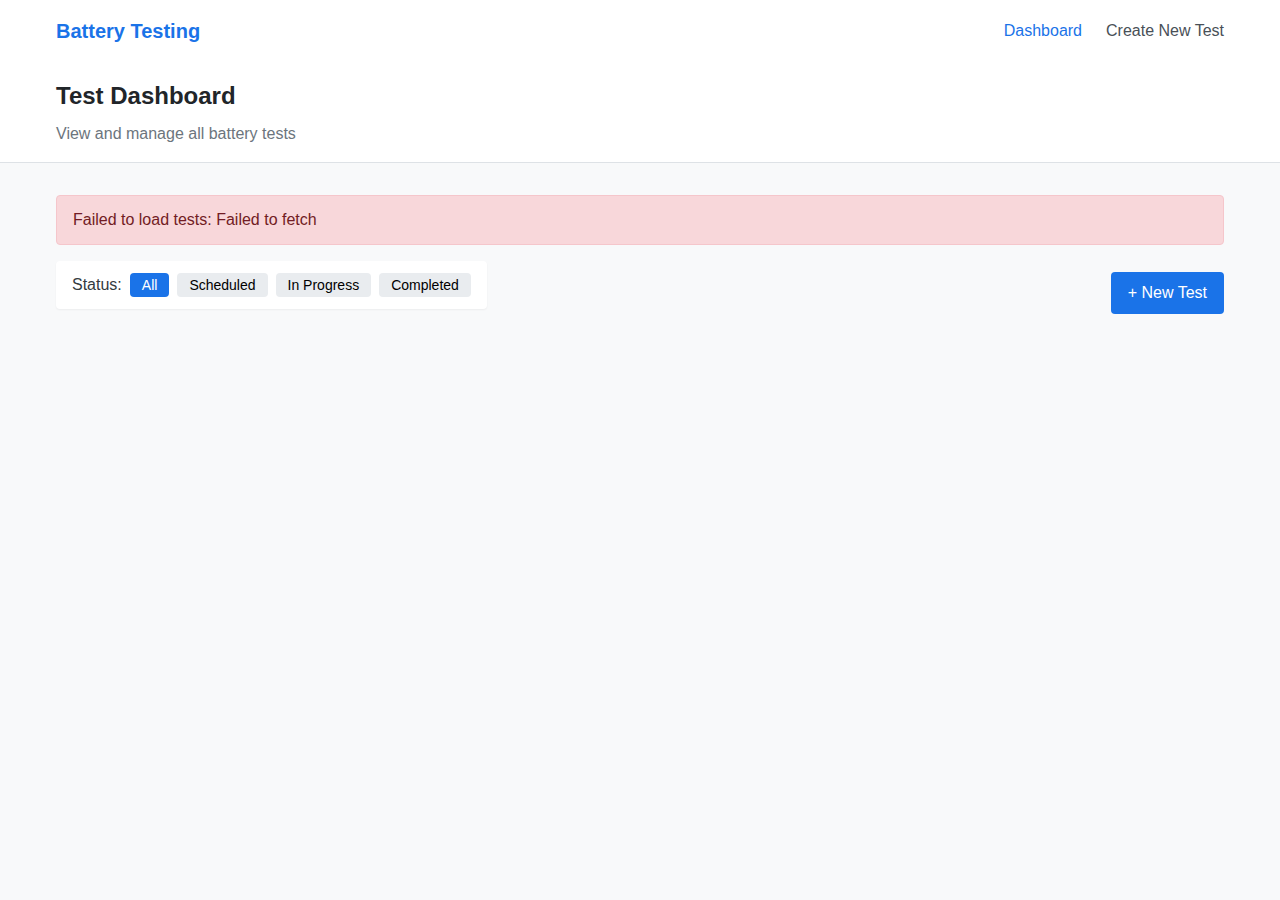
==== frontend/index.html @ e198a8a3 "Added frontend and few changes" ====
<!DOCTYPE html>
<html lang="en">
<head>
    <meta charset="UTF-8">
    <meta name="viewport" content="width=device-width, initial-scale=1.0">
    <title>Battery Testing Dashboard</title>
    <link rel="stylesheet" href="css/style.css">
    <link rel="stylesheet" href="css/components.css">
    <link rel="stylesheet" href="css/dashboard.css">
</head>
<body>
    <!-- Navigation -->
    <nav class="navbar">
        <div class="container navbar-container">
            <a href="index.html" class="navbar-brand">Battery Testing</a>
            <ul class="navbar-nav">
                <li><a href="index.html" class="nav-link active">Dashboard</a></li>
                <li><a href="setup.html" class="nav-link">Create New Test</a></li>
            </ul>
        </div>
    </nav>

    <!-- Header -->
    <header class="page-header">
        <div class="container">
            <h1 class="page-title">Test Dashboard</h1>
            <p class="page-subtitle">View and manage all battery tests</p>
        </div>
    </header>

    <main class="container">
        <!-- Alert area for notifications -->
        <div id="alertContainer" class="mb-4"></div>

        <!-- Actions and filters -->
        <div class="action-bar">
            <div class="filter-bar">
                <span class="filter-label">Status:</span>
                <div class="filter-buttons">
                    <button class="filter-button active" data-filter="all">All</button>
                    <button class="filter-button" data-filter="scheduled">Scheduled</button>
                    <button class="filter-button" data-filter="in_progress">In Progress</button>
                    <button class="filter-button" data-filter="completed">Completed</button>
                </div>
            </div>
            <a href="setup.html" class="btn btn-primary">+ New Test</a>
        </div>

        <!-- Tests Grid -->
        <div id="testsGrid" class="grid grid-cols-3">
            <!-- Tests will be loaded here dynamically -->
            <div class="loader-container" id="loaderContainer">
                <div class="loader"></div>
            </div>
            <div class="empty-state hidden" id="emptyState">
                <div class="empty-state-icon">📋</div>
                <div class="empty-state-message">No tests found</div>
                <a href="setup.html" class="btn btn-primary">Create New Test</a>
            </div>
        </div>
    </main>

    <!-- Templates -->
    <template id="testCardTemplate">
        <div class="card test-card">
            <div class="test-card-header">
                <h3 class="test-card-title">Job #<span data-field="job_number"></span></h3>
                <span class="test-card-subtitle" data-field="customer_name"></span>
            </div>
            <div class="test-card-body">
                <div class="test-info-row">
                    <span class="test-info-label">Start Date:</span>
                    <span class="test-info-value" data-field="start_date"></span>
                </div>
                <div class="test-info-row">
                    <span class="test-info-label">Cycles:</span>
                    <span class="test-info-value" data-field="number_of_cycles"></span>
                </div>
                <div class="test-info-row">
                    <span class="test-info-label">Interval:</span>
                    <span class="test-info-value" data-field="time_interval"></span> hour(s)
                </div>
                <div class="test-info-row">
                    <span class="test-info-label">Banks:</span>
                    <span class="test-info-value" data-field="banks_count"></span>
                </div>
                <div class="progress-container" data-field="progress-container">
                    <div class="progress-bar" data-field="progress-bar" style="width: 0%;"></div>
                </div>
                <div class="progress-label" data-field="progress-label">0% Complete</div>
            </div>
            <div class="test-card-footer">
                <span class="status-badge" data-field="status-badge">Status</span>
                <div class="d-flex gap-2">
                    <a href="#" class="btn btn-small btn-secondary view-details-btn" data-field="view-details-btn">View Details</a>
                    <button class="btn btn-small btn-secondary export-btn" data-field="export-btn">Export</button>
                </div>
            </div>
        </div>
    </template>

    <template id="alertTemplate">
        <div class="alert">
            <span data-field="message"></span>
        </div>
    </template>

    <!-- Scripts -->
    <script type="module" src="js/api.js"></script>
    <script type="module" src="js/components/test-card.js"></script>
    <script type="module" src="js/dashboard.js"></script>
</body>
</html>
---- frontend/css/style.css ----
/* Main Stylesheet for Battery Testing Application
 * style.css
 */

/* CSS Reset & Base Styles */
* {
    margin: 0;
    padding: 0;
    box-sizing: border-box;
  }
  
  :root {
    /* Color Variables */
    --primary-color: #1a73e8;
    --primary-dark: #0d47a1;
    --primary-light: #e8f0fe;
    --secondary-color: #34a853;
    --warning-color: #fbbc05;
    --danger-color: #ea4335;
    --gray-100: #f8f9fa;
    --gray-200: #e9ecef;
    --gray-300: #dee2e6;
    --gray-400: #ced4da;
    --gray-500: #adb5bd;
    --gray-600: #6c757d;
    --gray-700: #495057;
    --gray-800: #343a40;
    --gray-900: #212529;
    
    /* Status Colors */
    --status-scheduled: #fbbc05;
    --status-in-progress: #1a73e8;
    --status-completed: #34a853;
    
    /* Font Sizes */
    --text-xs: 0.75rem;
    --text-sm: 0.875rem;
    --text-base: 1rem;
    --text-lg: 1.125rem;
    --text-xl: 1.25rem;
    --text-2xl: 1.5rem;
    
    /* Spacing */
    --spacing-1: 0.25rem;
    --spacing-2: 0.5rem;
    --spacing-3: 0.75rem;
    --spacing-4: 1rem;
    --spacing-6: 1.5rem;
    --spacing-8: 2rem;
    --spacing-12: 3rem;
    
    /* Shadows */
    --shadow-sm: 0 1px 2px 0 rgba(0, 0, 0, 0.05);
    --shadow: 0 1px 3px 0 rgba(0, 0, 0, 0.1), 0 1px 2px 0 rgba(0, 0, 0, 0.06);
    --shadow-md: 0 4px 6px -1px rgba(0, 0, 0, 0.1), 0 2px 4px -1px rgba(0, 0, 0, 0.06);
    --shadow-lg: 0 10px 15px -3px rgba(0, 0, 0, 0.1), 0 4px 6px -2px rgba(0, 0, 0, 0.05);
    
    /* Border Radius */
    --radius-sm: 0.125rem;
    --radius: 0.25rem;
    --radius-md: 0.375rem;
    --radius-lg: 0.5rem;
  }
  
  body {
    font-family: 'Segoe UI', Tahoma, Geneva, Verdana, sans-serif;
    line-height: 1.5;
    color: var(--gray-800);
    background-color: var(--gray-100);
  }
  
  a {
    color: var(--primary-color);
    text-decoration: none;
  }
  
  a:hover {
    text-decoration: underline;
  }
  
  /* Container */
  .container {
    width: 100%;
    max-width: 1200px;
    margin: 0 auto;
    padding: 0 var(--spacing-4);
  }
  
  /* Layout */
  .page-header {
    background-color: white;
    border-bottom: 1px solid var(--gray-300);
    padding: var(--spacing-4) 0;
    margin-bottom: var(--spacing-8);
  }
  
  .page-title {
    font-size: var(--text-2xl);
    font-weight: 600;
    color: var(--gray-900);
    margin-bottom: var(--spacing-2);
  }
  
  .page-subtitle {
    font-size: var(--text-base);
    color: var(--gray-600);
  }
  
  main {
    padding-bottom: var(--spacing-12);
  }
  
  /* Navigation */
  .navbar {
    background-color: white;
    padding: var(--spacing-4) 0;
    box-shadow: var(--shadow);
  }
  
  .navbar-container {
    display: flex;
    justify-content: space-between;
    align-items: center;
  }
  
  .navbar-brand {
    font-size: var(--text-xl);
    font-weight: bold;
    color: var(--primary-color);
  }
  
  .navbar-nav {
    display: flex;
    list-style: none;
    gap: var(--spacing-6);
  }
  
  .nav-link {
    color: var(--gray-700);
    font-weight: 500;
  }
  
  .nav-link:hover, 
  .nav-link.active {
    color: var(--primary-color);
  }
  
  /* Cards */
  .card {
    background-color: white;
    border-radius: var(--radius);
    box-shadow: var(--shadow);
    overflow: hidden;
  }
  
  .card-header {
    padding: var(--spacing-4);
    border-bottom: 1px solid var(--gray-200);
    display: flex;
    justify-content: space-between;
    align-items: center;
  }
  
  .card-title {
    font-size: var(--text-lg);
    font-weight: 600;
    color: var(--gray-800);
  }
  
  .card-body {
    padding: var(--spacing-4);
  }
  
  .card-footer {
    padding: var(--spacing-4);
    border-top: 1px solid var(--gray-200);
    background-color: var(--gray-100);
  }
  
  /* Grid */
  .grid {
    display: grid;
    gap: var(--spacing-4);
  }
  
  .grid-cols-1 {
    grid-template-columns: repeat(1, 1fr);
  }
  
  .grid-cols-2 {
    grid-template-columns: repeat(2, 1fr);
  }
  
  .grid-cols-3 {
    grid-template-columns: repeat(3, 1fr);
  }
  
  @media (max-width: 768px) {
    .grid {
      grid-template-columns: 1fr;
    }
  }
  
  /* Buttons */
  .btn {
    display: inline-flex;
    align-items: center;
    justify-content: center;
    padding: var(--spacing-2) var(--spacing-4);
    font-size: var(--text-base);
    font-weight: 500;
    border-radius: var(--radius);
    border: 1px solid transparent;
    cursor: pointer;
    transition: background-color 0.2s, border-color 0.2s, color 0.2s;
  }
  
  .btn-primary {
    background-color: var(--primary-color);
    color: white;
  }
  
  .btn-primary:hover {
    background-color: var(--primary-dark);
  }
  
  .btn-secondary {
    background-color: var(--gray-200);
    color: var(--gray-800);
  }
  
  .btn-secondary:hover {
    background-color: var(--gray-300);
  }
  
  .btn-success {
    background-color: var(--secondary-color);
    color: white;
  }
  
  .btn-danger {
    background-color: var(--danger-color);
    color: white;
  }
  
  .btn-small {
    font-size: var(--text-sm);
    padding: var(--spacing-1) var(--spacing-2);
  }
  
  .btn-large {
    font-size: var(--text-lg);
    padding: var(--spacing-3) var(--spacing-6);
  }
  
  /* Status Badges */
  .badge {
    display: inline-block;
    padding: var(--spacing-1) var(--spacing-2);
    border-radius: var(--radius);
    font-size: var(--text-xs);
    font-weight: 600;
    text-transform: uppercase;
  }
  
  .status-scheduled {
    background-color: var(--status-scheduled);
    color: white;
  }
  
  .status-in-progress {
    background-color: var(--status-in-progress);
    color: white;
  }
  
  .status-completed {
    background-color: var(--status-completed);
    color: white;
  }
  
  /* Utilities */
  .mt-1 { margin-top: var(--spacing-1); }
  .mt-2 { margin-top: var(--spacing-2); }
  .mt-4 { margin-top: var(--spacing-4); }
  .mt-8 { margin-top: var(--spacing-8); }
  
  .mb-1 { margin-bottom: var(--spacing-1); }
  .mb-2 { margin-bottom: var(--spacing-2); }
  .mb-4 { margin-bottom: var(--spacing-4); }
  .mb-8 { margin-bottom: var(--spacing-8); }
  
  .ml-2 { margin-left: var(--spacing-2); }
  .mr-2 { margin-right: var(--spacing-2); }
  
  .p-2 { padding: var(--spacing-2); }
  .p-4 { padding: var(--spacing-4); }
  
  .text-center { text-align: center; }
  .text-right { text-align: right; }
  
  .d-flex { display: flex; }
  .justify-between { justify-content: space-between; }
  .align-center { align-items: center; }
  .flex-wrap { flex-wrap: wrap; }
  .gap-2 { gap: var(--spacing-2); }
  .gap-4 { gap: var(--spacing-4); }
  
  .hidden { display: none !important; }
---- frontend/css/components.css ----
/* Components Stylesheet for Battery Testing Application
 * components.css
 */

/* Test Card Component */
.test-card {
    position: relative;
    transition: transform 0.2s;
    height: 100%;
    display: flex;
    flex-direction: column;
  }
  
  .test-card:hover {
    transform: translateY(-2px);
    box-shadow: var(--shadow-md);
  }
  
  .test-card-header {
    background-color: var(--primary-light);
    padding: var(--spacing-4);
    border-bottom: 1px solid var(--gray-300);
  }
  
  .test-card-title {
    font-size: var(--text-lg);
    font-weight: 600;
    margin-bottom: var(--spacing-2);
  }
  
  .test-card-subtitle {
    color: var(--gray-600);
    font-size: var(--text-sm);
  }
  
  .test-card-body {
    padding: var(--spacing-4);
    flex: 1;
  }
  
  .test-card-footer {
    padding: var(--spacing-3) var(--spacing-4);
    background-color: var(--gray-100);
    border-top: 1px solid var(--gray-200);
    display: flex;
    justify-content: space-between;
    align-items: center;
  }
  
  .test-info-row {
    display: flex;
    justify-content: space-between;
    margin-bottom: var(--spacing-2);
    font-size: var(--text-sm);
  }
  
  .test-info-label {
    color: var(--gray-600);
  }
  
  .test-info-value {
    font-weight: 500;
    text-align: right;
  }
  
  /* Status Badge Component */
  .status-badge {
    display: inline-block;
    padding: var(--spacing-1) var(--spacing-2);
    border-radius: var(--radius);
    font-size: var(--text-xs);
    font-weight: 600;
    text-transform: uppercase;
    letter-spacing: 0.5px;
  }
  
  .status-badge-scheduled {
    background-color: var(--status-scheduled);
    color: white;
  }
  
  .status-badge-in-progress {
    background-color: var(--status-in-progress);
    color: white;
  }
  
  .status-badge-completed {
    background-color: var(--status-completed);
    color: white;
  }
  
  /* Progress Bar Component */
  .progress-container {
    width: 100%;
    height: 8px;
    background-color: var(--gray-200);
    border-radius: var(--radius);
    overflow: hidden;
    margin-bottom: var(--spacing-2);
  }
  
  .progress-bar {
    height: 100%;
    background-color: var(--primary-color);
    border-radius: var(--radius);
    transition: width 0.3s ease;
  }
  
  .progress-label {
    font-size: var(--text-xs);
    color: var(--gray-600);
    text-align: right;
  }
  
  /* Reading Grid Component */
  .reading-grid-container {
    margin-bottom: var(--spacing-8);
  }
  
  .reading-grid-header {
    margin-bottom: var(--spacing-4);
    display: flex;
    justify-content: space-between;
    align-items: center;
  }
  
  .reading-grid-title {
    font-size: var(--text-lg);
    font-weight: 600;
  }
  
  .reading-grid-status {
    font-size: var(--text-sm);
    color: var(--gray-600);
  }
  
  .reading-grid {
    display: grid;
    gap: var(--spacing-3);
    margin-bottom: var(--spacing-4);
  }
  
  .reading-cell {
    position: relative;
    padding-top: var(--spacing-4);
  }
  
  .reading-cell-number {
    position: absolute;
    top: 0;
    left: 0;
    font-size: var(--text-xs);
    font-weight: 600;
    color: var(--gray-700);
  }
  
  .reading-value-input {
    width: 100%;
    padding: var(--spacing-2);
    text-align: center;
    border: 1px solid var(--gray-300);
    border-radius: var(--radius);
  }
  
  .reading-value-input:focus {
    border-color: var(--primary-color);
    box-shadow: 0 0 0 2px rgba(26, 115, 232, 0.25);
    outline: none;
  }
  
  .reading-value-input.is-valid {
    border-color: var(--secondary-color);
  }
  
  .reading-value-input.is-invalid {
    border-color: var(--danger-color);
  }
  
  /* Alert Component */
  .alert {
    padding: var(--spacing-3) var(--spacing-4);
    margin-bottom: var(--spacing-4);
    border: 1px solid transparent;
    border-radius: var(--radius);
  }
  
  .alert-success {
    color: #155724;
    background-color: #d4edda;
    border-color: #c3e6cb;
  }
  
  .alert-danger {
    color: #721c24;
    background-color: #f8d7da;
    border-color: #f5c6cb;
  }
  
  .alert-warning {
    color: #856404;
    background-color: #fff3cd;
    border-color: #ffeeba;
  }
  
  .alert-info {
    color: #0c5460;
    background-color: #d1ecf1;
    border-color: #bee5eb;
  }
  
  /* Filter Bar Component */
  .filter-bar {
    display: flex;
    align-items: center;
    margin-bottom: var(--spacing-4);
    padding: var(--spacing-3) var(--spacing-4);
    background-color: white;
    border-radius: var(--radius);
    box-shadow: var(--shadow-sm);
  }
  
  .filter-label {
    font-weight: 500;
    margin-right: var(--spacing-2);
  }
  
  .filter-buttons {
    display: flex;
    gap: var(--spacing-2);
  }
  
  .filter-button {
    background-color: var(--gray-200);
    border: none;
    padding: var(--spacing-1) var(--spacing-3);
    border-radius: var(--radius);
    font-size: var(--text-sm);
    cursor: pointer;
  }
  
  .filter-button.active {
    background-color: var(--primary-color);
    color: white;
  }
  
  /* Action Bar Component */
  .action-bar {
    display: flex;
    justify-content: space-between;
    align-items: center;
    margin-bottom: var(--spacing-4);
  }
  
  /* Loader Component */
  .loader-container {
    display: flex;
    justify-content: center;
    align-items: center;
    min-height: 200px;
  }
  
  .loader {
    border: 4px solid var(--gray-200);
    border-radius: 50%;
    border-top: 4px solid var(--primary-color);
    width: 40px;
    height: 40px;
    animation: spin 1s linear infinite;
  }
  
  @keyframes spin {
    0% { transform: rotate(0deg); }
    100% { transform: rotate(360deg); }
  }
  
  /* Empty State Component */
  .empty-state {
    text-align: center;
    padding: var(--spacing-8);
    color: var(--gray-600);
  }
  
  .empty-state-icon {
    font-size: 48px;
    margin-bottom: var(--spacing-4);
  }
  
  .empty-state-message {
    font-size: var(--text-lg);
    margin-bottom: var(--spacing-4);
  }
---- frontend/css/dashboard.css ----
/* Dashboard Stylesheet for Battery Testing Application
 * dashboard.css
 */

/* Dashboard specific styles */
.dashboard-header {
    margin-bottom: var(--spacing-6);
  }
  
  .dashboard-title {
    font-size: var(--text-2xl);
    font-weight: 700;
    color: var(--gray-800);
    margin-bottom: var(--spacing-2);
  }
  
  .dashboard-subtitle {
    color: var(--gray-600);
  }
  
  /* Filter bar enhancements */
  .filter-bar {
    padding: var(--spacing-3) var(--spacing-4);
    border-radius: var(--radius);
    box-shadow: var(--shadow-sm);
    margin-bottom: var(--spacing-4);
    background-color: white;
  }
  
  .filter-button:hover {
    background-color: var(--gray-300);
  }
  
  /* Status counters */
  .status-counters {
    display: grid;
    grid-template-columns: repeat(auto-fit, minmax(200px, 1fr));
    gap: var(--spacing-4);
    margin-bottom: var(--spacing-6);
  }
  
  .status-counter {
    background-color: white;
    border-radius: var(--radius);
    box-shadow: var(--shadow-sm);
    padding: var(--spacing-4);
    display: flex;
    flex-direction: column;
    align-items: center;
    text-align: center;
  }
  
  .counter-value {
    font-size: var(--text-2xl);
    font-weight: 700;
    margin-bottom: var(--spacing-2);
  }
  
  .counter-label {
    color: var(--gray-600);
    font-size: var(--text-sm);
    text-transform: uppercase;
    letter-spacing: 0.5px;
  }
  
  .counter-scheduled .counter-value {
    color: var(--status-scheduled);
  }
  
  .counter-in-progress .counter-value {
    color: var(--status-in-progress);
  }
  
  .counter-completed .counter-value {
    color: var(--status-completed);
  }
  
  /* Test grid refinements */
  #testsGrid {
    grid-template-columns: repeat(auto-fill, minmax(300px, 1fr));
  }
  
  @media (max-width: 768px) {
    #testsGrid {
      grid-template-columns: 1fr;
    }
  }
  
  /* Empty state styling */
  .empty-state {
    text-align: center;
    padding: var(--spacing-8);
    background-color: white;
    border-radius: var(--radius);
    box-shadow: var(--shadow);
    margin: var(--spacing-4) 0;
  }
  
  /* Loader styling */
  .loader-container {
    width: 100%;
    padding: var(--spacing-8) 0;
    display: flex;
    justify-content: center;
  }
  
  /* Action bar */
  .action-bar {
    display: flex;
    justify-content: space-between;
    align-items: center;
    margin-bottom: var(--spacing-4);
  }
  
  @media (max-width: 576px) {
    .action-bar {
      flex-direction: column;
      align-items: flex-start;
      gap: var(--spacing-3);
    }
    
    .filter-bar {
      width: 100%;
    }
  }
  
  /* Breadcrumb styling */
  .breadcrumb {
    color: var(--gray-600);
    font-size: var(--text-sm);
    margin-bottom: var(--spacing-3);
  }
  
  .breadcrumb a {
    color: var(--primary-color);
    text-decoration: none;
  }
  
  .breadcrumb a:hover {
    text-decoration: underline;
  }
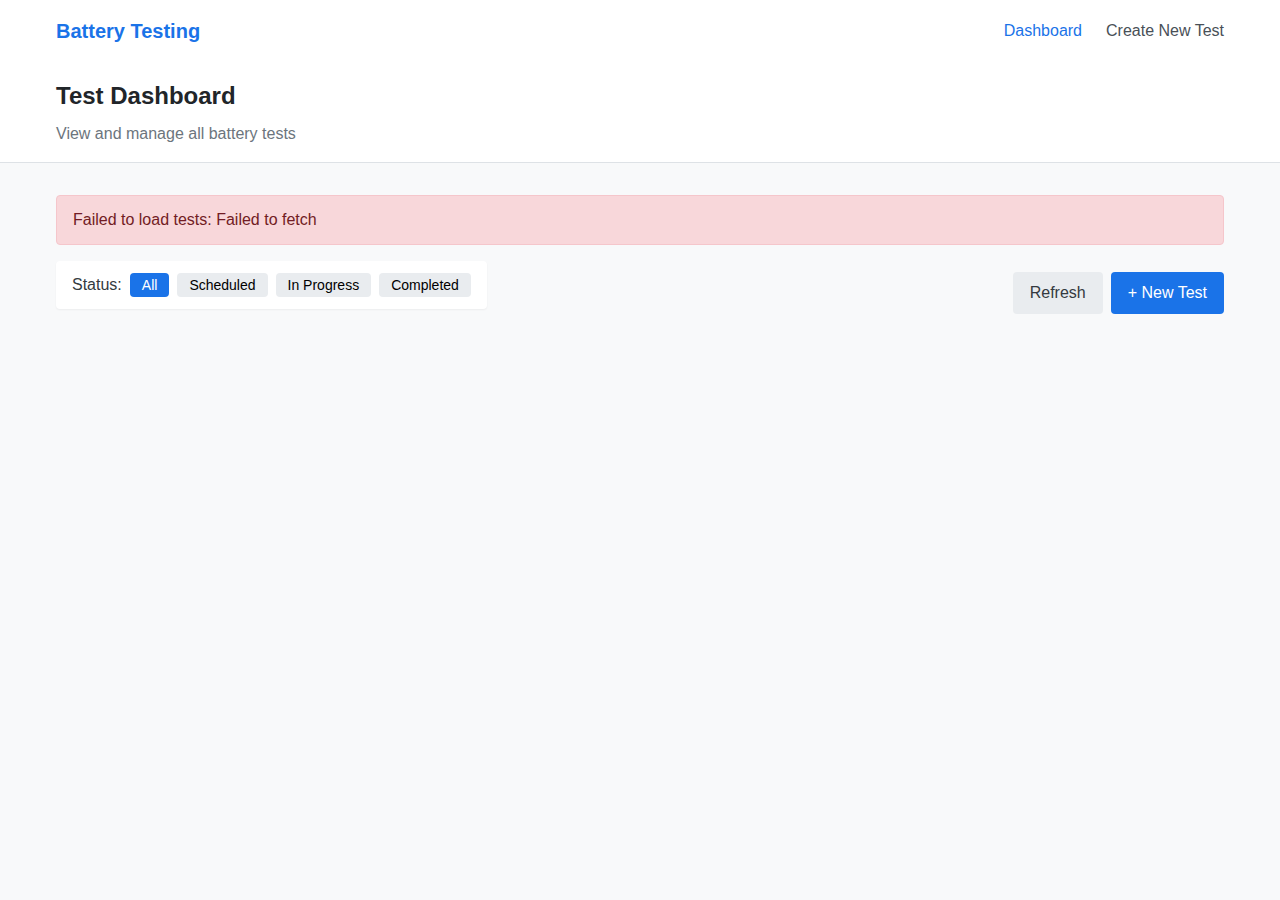
==== commit e211b2c7: "updated frontend(v3)" ====
--- a/frontend/index.html
+++ b/frontend/index.html
@@ -43,7 +43,10 @@
                     <button class="filter-button" data-filter="completed">Completed</button>
                 </div>
             </div>
-            <a href="setup.html" class="btn btn-primary">+ New Test</a>
+            <div class="d-flex gap-2">
+                <button id="refreshBtn" class="btn btn-secondary">Refresh</button>
+                <a href="setup.html" class="btn btn-primary">+ New Test</a>
+            </div>
         </div>
 
         <!-- Tests Grid -->
@@ -77,10 +80,6 @@
                     <span class="test-info-value" data-field="number_of_cycles"></span>
                 </div>
                 <div class="test-info-row">
-                    <span class="test-info-label">Interval:</span>
-                    <span class="test-info-value" data-field="time_interval"></span> hour(s)
-                </div>
-                <div class="test-info-row">
                     <span class="test-info-label">Banks:</span>
                     <span class="test-info-value" data-field="banks_count"></span>
                 </div>
@@ -92,8 +91,10 @@
             <div class="test-card-footer">
                 <span class="status-badge" data-field="status-badge">Status</span>
                 <div class="d-flex gap-2">
+                    <a href="#" class="btn btn-small btn-primary take-readings-btn" data-field="take-readings-btn">Take Readings</a>
                     <a href="#" class="btn btn-small btn-secondary view-details-btn" data-field="view-details-btn">View Details</a>
                     <button class="btn btn-small btn-secondary export-btn" data-field="export-btn">Export</button>
+                    <button class="btn btn-small btn-danger delete-btn" data-field="delete-btn">Delete</button>
                 </div>
             </div>
         </div>
@@ -107,6 +108,8 @@
 
     <!-- Scripts -->
     <script type="module" src="js/api.js"></script>
+    <script type="module" src="js/components/progress-bar.js"></script>
+    <script type="module" src="js/components/status-badge.js"></script>
     <script type="module" src="js/components/test-card.js"></script>
     <script type="module" src="js/dashboard.js"></script>
 </body>
